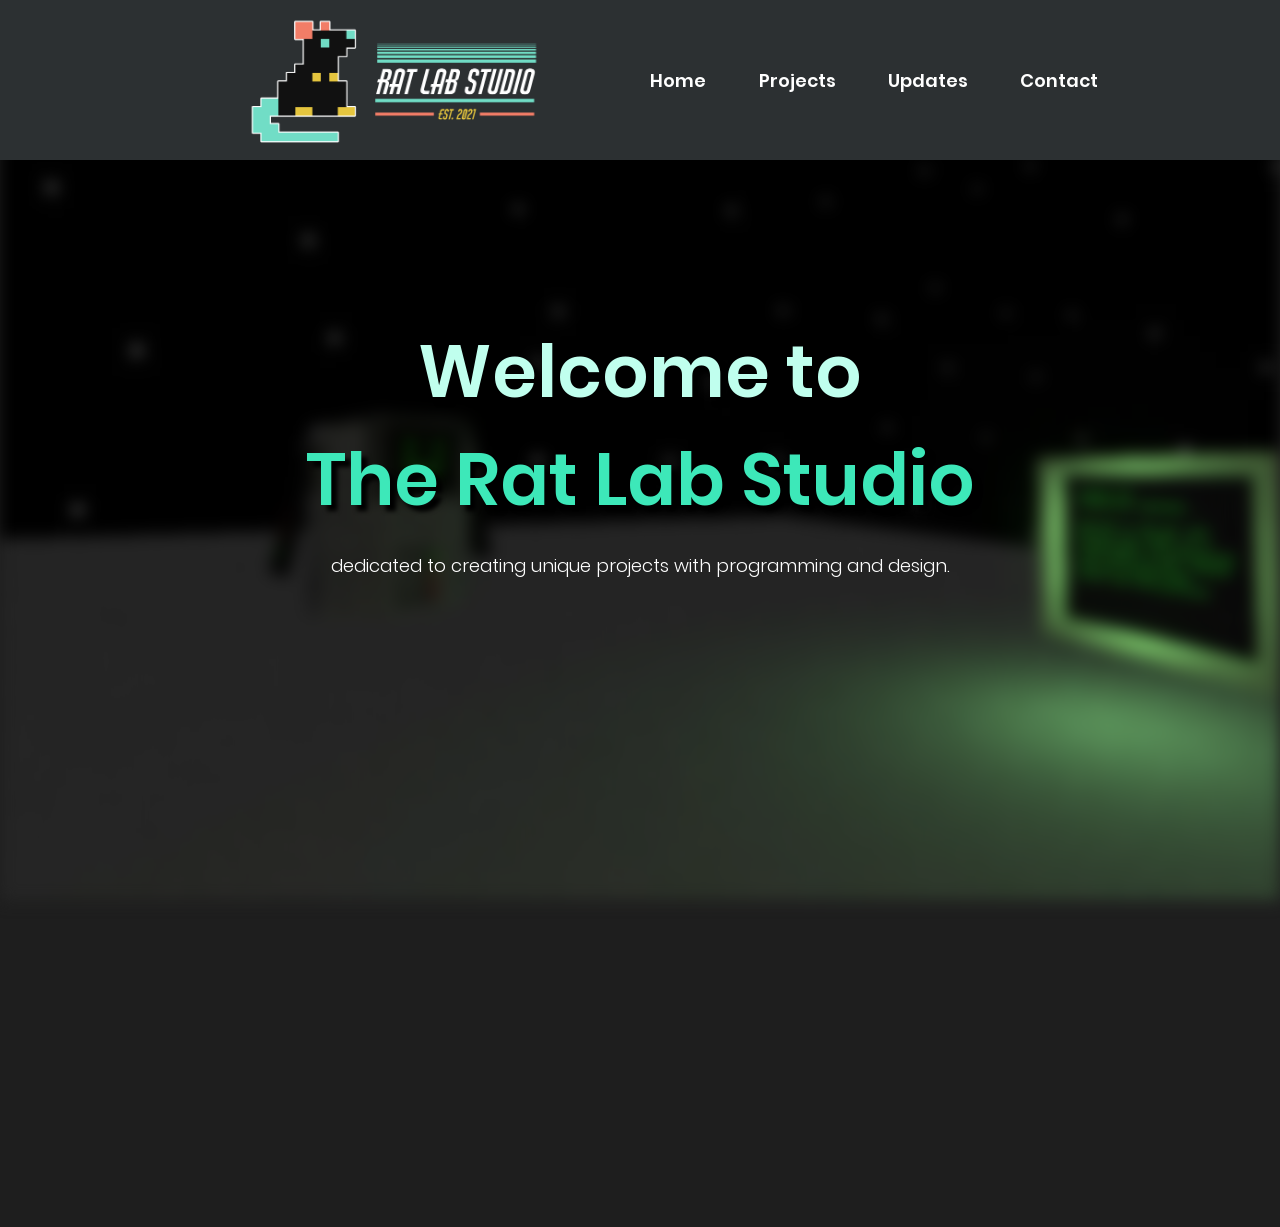
==== index.html @ 3f0ec454 "Basic main page recreation from WordPress site" ====
<!doctype html>
<html lang="en">
  <head>
    <meta charset="UTF-8" />
    <meta name="viewport" content="width=device-width, initial-scale=1.0" />
    <link href="style.css" rel="stylesheet" />
    <link rel="icon" href="assets/media/icon.png" />
    <title>Rat Lab Studio</title>
  </head>
  <body>
    <div class="header">
      <div class="headerContent">
        <a href="https://ratlabstudio.com">
          <img src="assets/media/logoFull.png" />
        </a>
        <div class="headerLinks">
          <a>Home</a>
          <a>Projects</a>
          <a>Updates</a>
          <a>Contact</a>
        </div>
      </div>
    </div>

    <div class="imageSection">
      <div class="imageBackdrop"></div>
      <div class="sectionContent">
        <h1 class="title">
          <span style="color: #c0ffee">Welcome to</span>
          <br />
          <span style="color: #3de8b9">The Rat Lab Studio</span>
        </h1>
        <p class="subtitle">dedicated to creating unique projects with programming and design.</p>
      </div>
    </div>
  </body>
</html>
---- style.css ----
@font-face {
  font-family: "Poppins";
  src: url("assets/fonts/Poppins-Light.ttf") format("truetype");
  font-weight: 300;
  font-style: normal;
}

@font-face {
  font-family: "Poppins";
  src: url("assets/fonts/Poppins-Regular.ttf") format("truetype");
  font-weight: 400;
  font-style: normal;
}

@font-face {
  font-family: "Poppins";
  src: url("assets/fonts/Poppins-SemiBold.ttf") format("truetype");
  font-weight: 600;
  font-style: normal;
}

@font-face {
  font-family: "Poppins";
  src: url("assets/fonts/Poppins-Bold.ttf") format("truetype");
  font-weight: 700;
  font-style: normal;
}

html,
body {
  background-color: #1e1e1e;
  font-family: Poppins, sans-serif;
  margin: 0;
  padding: 0;
  overflow-x: hidden;
}

.header {
    background-color: #2C3032;
    width: 100%;
    height: 160px;
    margin: 0;
    color: white;
    font-family: Poppins, sans-serif;
    font-weight: 600;
    font-size: 2vh;
    text-align: center;
    z-index: 10;
    position: absolute;
}

.headerContent {
    display: grid;
    grid-template-columns: auto auto;
    width: 75%;
    margin: auto;
    position: relative;
    top: 50%;
    transform: translateY(-50%);
}

.header img {
    width: 295px;
    margin: auto;
    margin-top: 10px;
}

.headerLinks {
    display: grid;
    grid-template-columns: auto auto auto auto;
    width: 100%;
    gap: 1vh;
    margin: auto;
}

a {
    cursor: pointer;
    margin: 0;
    padding: 0;
}

.section {
    width: 100%;
    height: 100vh;
    position: absolute;
    z-index: 0;
}

.imageBackdrop {
    width: 100%;
    height: 100vh;
    position: relative;
    display: flex;
    background-image: url(assets/media/endianTitleBackground.webp);
    background-size: cover;
    filter: blur(8px);
}

.sectionContent {
    position: relative;
    top: -70vh;
    z-index: 1;
}

.title {
    font-family: Poppins, sans-serif;
    font-weight: 600;
    font-size: 8vh;
    text-shadow: 6px 6px 4px black;
    color: white;
    text-align: center;
    line-height: 12vh;
    margin-bottom: 0;
}

.subtitle {
    font-family: Poppins, sans-serif;
    font-weight: 300;
    font-size: 2vh;
    color: white;
    text-align: center;
}
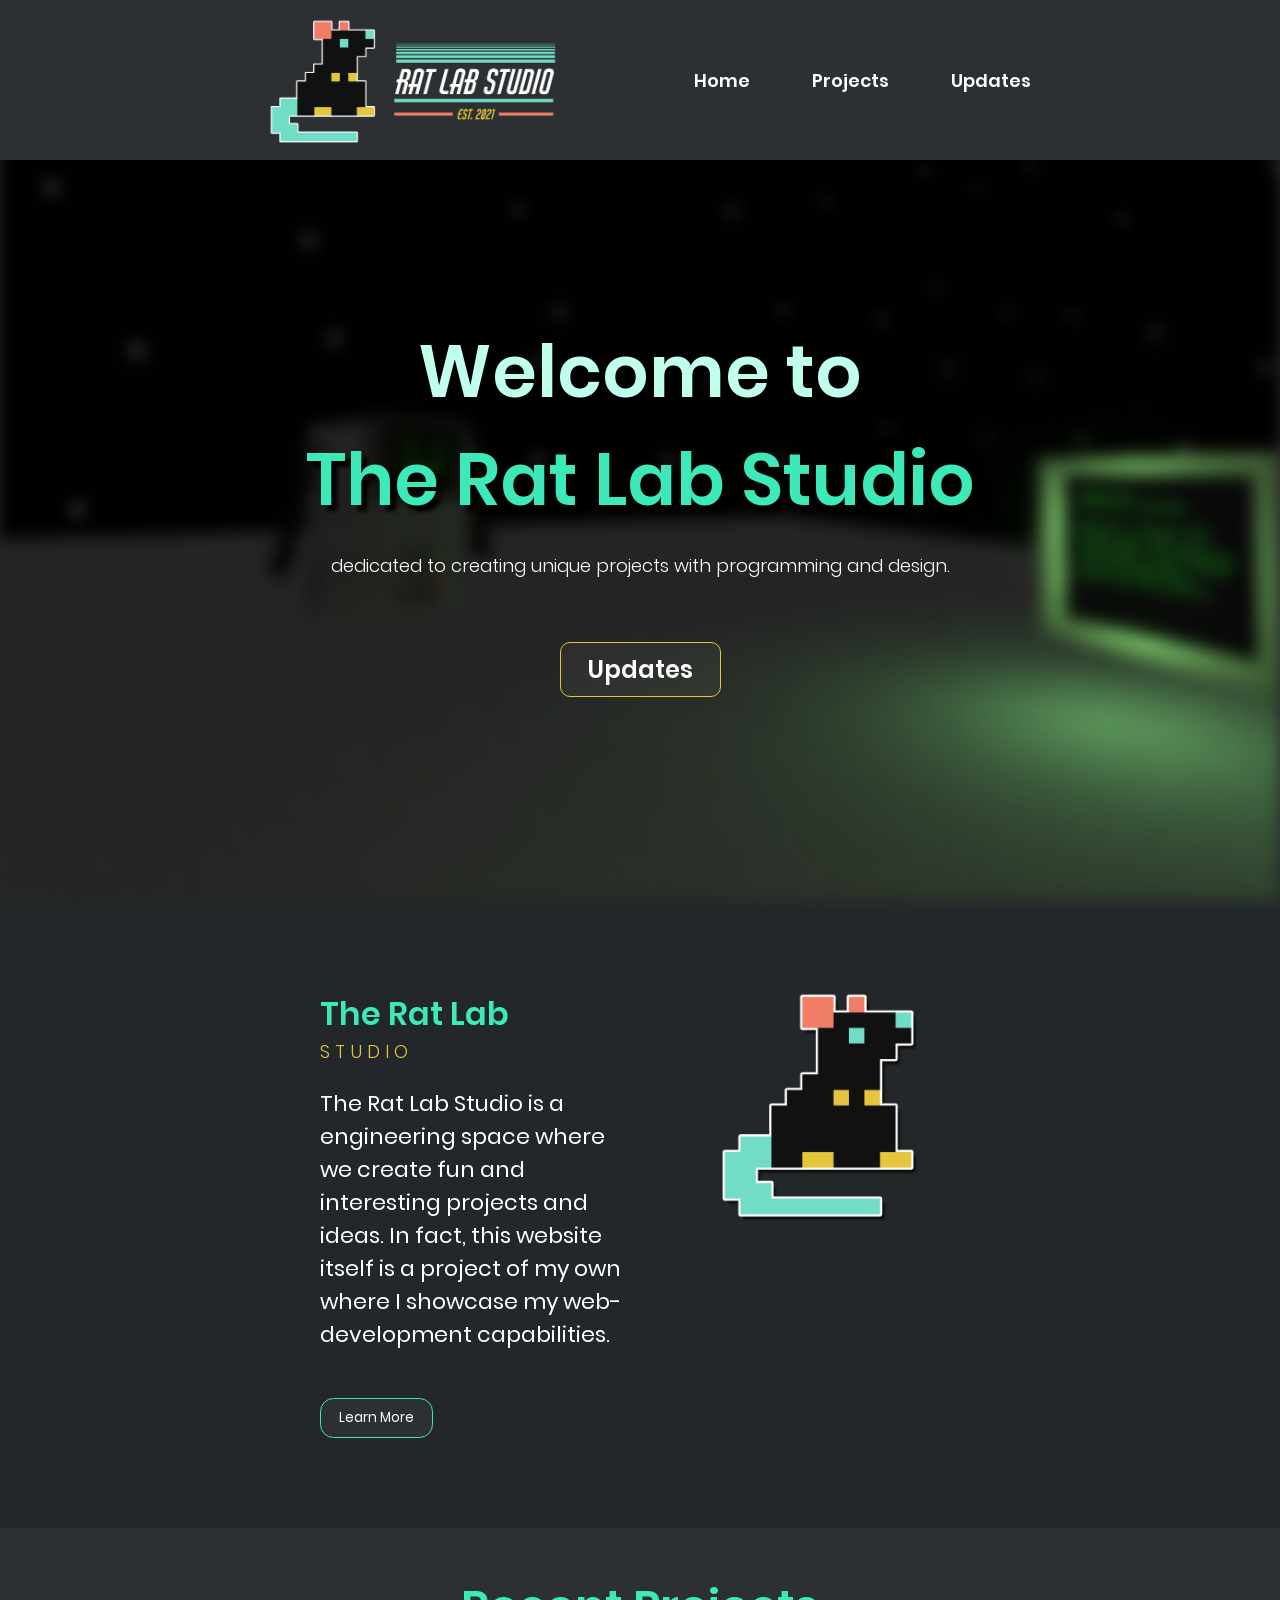
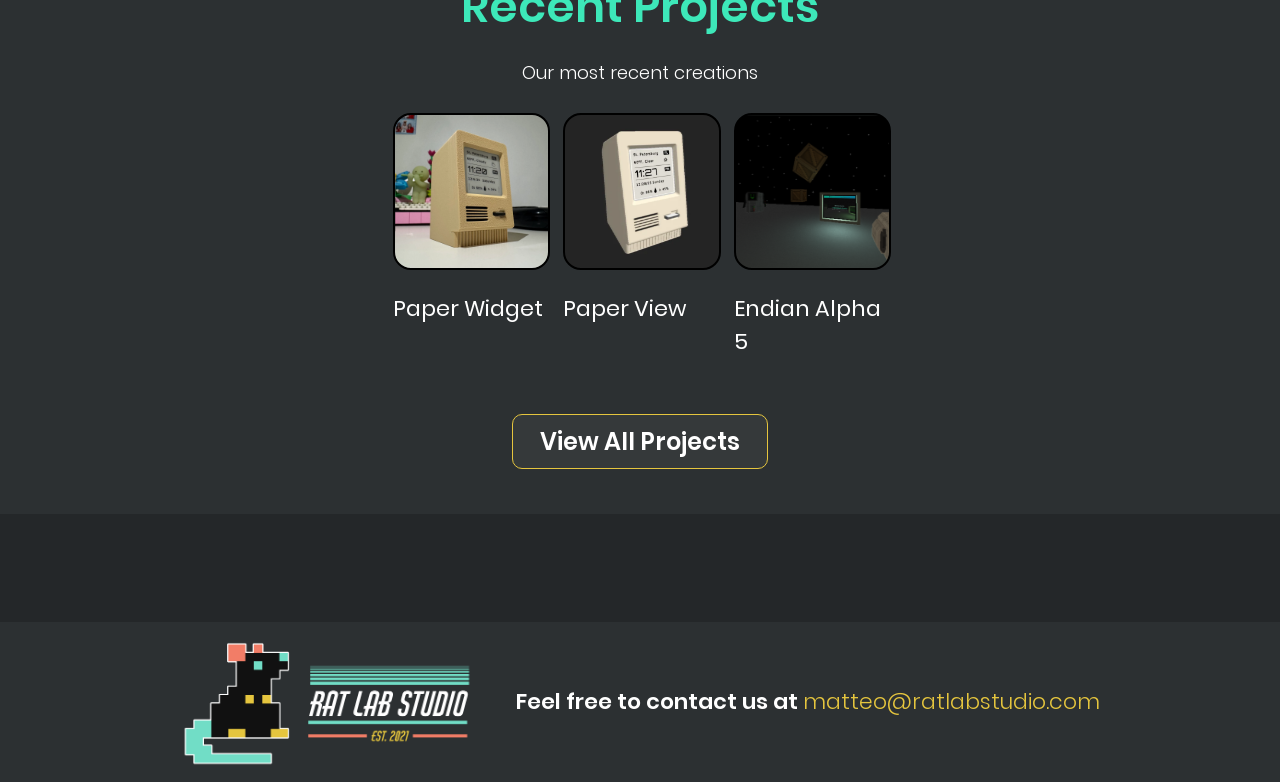
==== commit a6a64fa9: "Copied WordPress site" ====
--- a/index.html
+++ b/index.html
@@ -14,10 +14,9 @@
           <img src="assets/media/logoFull.png" />
         </a>
         <div class="headerLinks">
-          <a>Home</a>
-          <a>Projects</a>
+          <a href="https://ratlabstudio.com">Home</a>
+          <a href="https://github.com/RatLabStudio" target="_blank">Projects</a>
           <a>Updates</a>
-          <a>Contact</a>
         </div>
       </div>
     </div>
@@ -31,6 +30,76 @@
           <span style="color: #3de8b9">The Rat Lab Studio</span>
         </h1>
         <p class="subtitle">dedicated to creating unique projects with programming and design.</p>
+        <div class="spacer"></div>
+        <button>Updates</button>
+      </div>
+    </div>
+
+    <div class="spacer"></div>
+    <div class="spacer"></div>
+
+    <div class="twoColumn">
+      <div class="column">
+        <h3 style="margin: 0">The Rat Lab</h3>
+        <p class="subtitle" style="color: #e5c53e; margin: 0; font-weight: 300; letter-spacing: 5px">STUDIO</p>
+        <p>
+          The Rat Lab Studio is a engineering space where we create fun and interesting projects and ideas. In fact, this website itself is a project of my own
+          where I showcase my web-development capabilities.
+        </p>
+        <br />
+        <button style="border-color: #3de8b9; font-weight: 400; font-size: 1.5vh; padding: 1vh 2vh 1vh 2vh; border-radius: 1.5vh">Learn More</button>
+      </div>
+      <div class="column" style="text-align: center">
+        <img src="assets/media/icon.png" style="width: 22vh; margin: auto" />
+      </div>
+    </div>
+
+    <div class="spacer"></div>
+    <div class="spacer"></div>
+
+    <div class="lightSection" style="text-align: center">
+      <div class="spacer"></div>
+      <h2>Recent Projects</h2>
+      <p class="subtitle">Our most recent creations</p>
+      <div class="carousel">
+        <div class="tile">
+          <a href="https://github.com/RatLabStudio/PaperWidget" target="_blank">
+            <div class="tileImg" style="background-image: url(assets/media/paperWidget.webp)"></div>
+          </a>
+          <p class="tileTitle">Paper Widget</p>
+        </div>
+        <div class="tile">
+          <a href="https://github.com/RatLabStudio/PaperViewThree" target="_blank">
+            <div class="tileImg" style="background-image: url(assets/media/paperThreeTile.webp)"></div>
+          </a>
+          <p class="tileTitle">Paper View</p>
+        </div>
+        <div class="tile">
+          <a href="https://github.com/RatLabStudio/Endian" target="_blank">
+            <div class="tileImg" style="background-image: url(assets/media/gamePhoto.png)"></div>
+          </a>
+          <p class="tileTitle">Endian Alpha 5</p>
+        </div>
+      </div>
+      <br />
+      <a href="https://github.com/RatLabStudio" target="_blank"><button>View All Projects</button></a>
+      <div class="spacer"></div>
+    </div>
+
+    <div class="twoColumn">
+      <div class="spacer"></div>
+      <div class="spacer"></div>
+      <div class="spacer"></div>
+    </div>
+
+    <div class="footer">
+      <div class="headerContent">
+        <a href="https://ratlabstudio.com">
+          <img src="assets/media/logoFull.png" />
+        </a>
+        <p style="margin: auto">
+          Feel free to contact us at <a href="mailto:matteo@ratlabstudio.com" style="font-weight: 300; color: #e5c53e">matteo@ratlabstudio.com</a>
+        </p>
       </div>
     </div>
   </body>
--- a/style.css
+++ b/style.css
@@ -28,95 +28,189 @@
 
 html,
 body {
-  background-color: #1e1e1e;
-  font-family: Poppins, sans-serif;
+  background-color: #242729;
+  font-family: Poppins, sans-serif;
+  color: white;
   margin: 0;
   padding: 0;
   overflow-x: hidden;
 }
 
-.header {
-    background-color: #2C3032;
-    width: 100%;
-    height: 160px;
-    margin: 0;
-    color: white;
-    font-family: Poppins, sans-serif;
-    font-weight: 600;
-    font-size: 2vh;
-    text-align: center;
-    z-index: 10;
-    position: absolute;
+.header,
+.footer {
+  background-color: #2c3032;
+  width: 100%;
+  height: 160px;
+  margin: 0;
+  color: white;
+  font-family: Poppins, sans-serif;
+  font-weight: 600;
+  font-size: 2vh;
+  text-align: center;
+  z-index: 10;
+  position: absolute;
 }
 
 .headerContent {
-    display: grid;
-    grid-template-columns: auto auto;
-    width: 75%;
-    margin: auto;
-    position: relative;
-    top: 50%;
-    transform: translateY(-50%);
-}
-
-.header img {
-    width: 295px;
-    margin: auto;
-    margin-top: 10px;
+  display: grid;
+  grid-template-columns: auto auto;
+  width: 75%;
+  margin: auto;
+  position: relative;
+  top: 50%;
+  transform: translateY(-50%);
+}
+
+.header img,
+.footer img {
+  width: 295px;
+  margin: auto;
+  margin-top: 10px;
 }
 
 .headerLinks {
-    display: grid;
-    grid-template-columns: auto auto auto auto;
-    width: 100%;
-    gap: 1vh;
-    margin: auto;
+  display: grid;
+  grid-template-columns: auto auto auto auto;
+  width: 100%;
+  gap: 1vh;
+  margin: auto;
 }
 
 a {
-    cursor: pointer;
-    margin: 0;
-    padding: 0;
-}
-
-.section {
-    width: 100%;
-    height: 100vh;
-    position: absolute;
-    z-index: 0;
+  color: white;
+  text-decoration: none;
+  cursor: pointer;
+  margin: 0;
+  padding: 0;
+}
+
+.imageSection {
+  width: 100%;
+  height: 100vh;
+  z-index: 0;
 }
 
 .imageBackdrop {
-    width: 100%;
-    height: 100vh;
-    position: relative;
-    display: flex;
-    background-image: url(assets/media/endianTitleBackground.webp);
-    background-size: cover;
-    filter: blur(8px);
+  width: 100%;
+  height: 100vh;
+  position: relative;
+  display: flex;
+  background-image: url(assets/media/endianTitleBackground.webp);
+  background-size: cover;
+  filter: blur(8px);
 }
 
 .sectionContent {
-    position: relative;
-    top: -70vh;
-    z-index: 1;
-}
-
+  position: relative;
+  top: -70vh;
+  z-index: 1;
+  text-align: center;
+}
+
+h1,
 .title {
-    font-family: Poppins, sans-serif;
-    font-weight: 600;
-    font-size: 8vh;
-    text-shadow: 6px 6px 4px black;
-    color: white;
-    text-align: center;
-    line-height: 12vh;
-    margin-bottom: 0;
+  font-family: Poppins, sans-serif;
+  font-weight: 600;
+  font-size: 8vh;
+  text-shadow: 6px 6px 4px black;
+  color: white;
+  text-align: center;
+  line-height: 12vh;
+  margin-bottom: 0;
+}
+
+h2 {
+  font-family: Poppins, sans-serif;
+  font-weight: 600;
+  font-size: 5vh;
+  color: #3de8b9;
+  margin: 0;
+}
+
+h3 {
+  font-size: 2rem;
+  font-family: "Poppins", Sans-serif;
+  font-weight: 600;
+  color: #3de8b9;
+}
+
+p {
+  font-size: 22px;
 }
 
 .subtitle {
-    font-family: Poppins, sans-serif;
-    font-weight: 300;
-    font-size: 2vh;
-    color: white;
-    text-align: center;
-}+  font-family: Poppins, sans-serif;
+  font-weight: 300;
+  font-size: 2vh;
+  color: white;
+}
+
+.spacer {
+  height: 5vh;
+  margin: 0;
+}
+
+button {
+  background-color: #d1d1d10d;
+  color: white;
+  font-family: Poppins, Sans-serif;
+  font-weight: 600;
+  font-size: 24px;
+  border-style: solid;
+  border-width: 1px 1px 1px 1px;
+  border-color: #e5c53e;
+  border-radius: 10px 10px 10px 10px;
+  padding: 1vh 3vh 1vh 3vh;
+  cursor: pointer;
+  transition: 0.2s ease;
+}
+
+button:hover {
+  border-color: #f27d67;
+  background-color: #d1d1d11c;
+}
+
+.twoColumn {
+  display: grid;
+  grid-template-columns: 50% 50%;
+  gap: 2vh;
+  width: 50%;
+  max-width: 2000px;
+  margin: auto;
+}
+
+.lightSection {
+  background-color: #2c3032;
+}
+
+.carousel {
+  display: grid;
+  grid-template-columns: 33.33% 33.33% 33.33%;
+  gap: 0;
+  margin: auto;
+  width: 40%;
+  text-align: left;
+}
+
+.tile {
+  padding: 5%;
+}
+
+.tileImg {
+  width: 100%;
+  aspect-ratio: 1;
+  background-size: cover;
+  background-position: 50% 50%;
+  border: solid 2px black;
+  border-radius: 2vh;
+  cursor: pointer;
+  transition: 0.2s ease;
+}
+
+.tileImg:hover {
+    filter: brightness(110%);
+}
+
+.footer {
+  font-size: 1.5vh;
+}
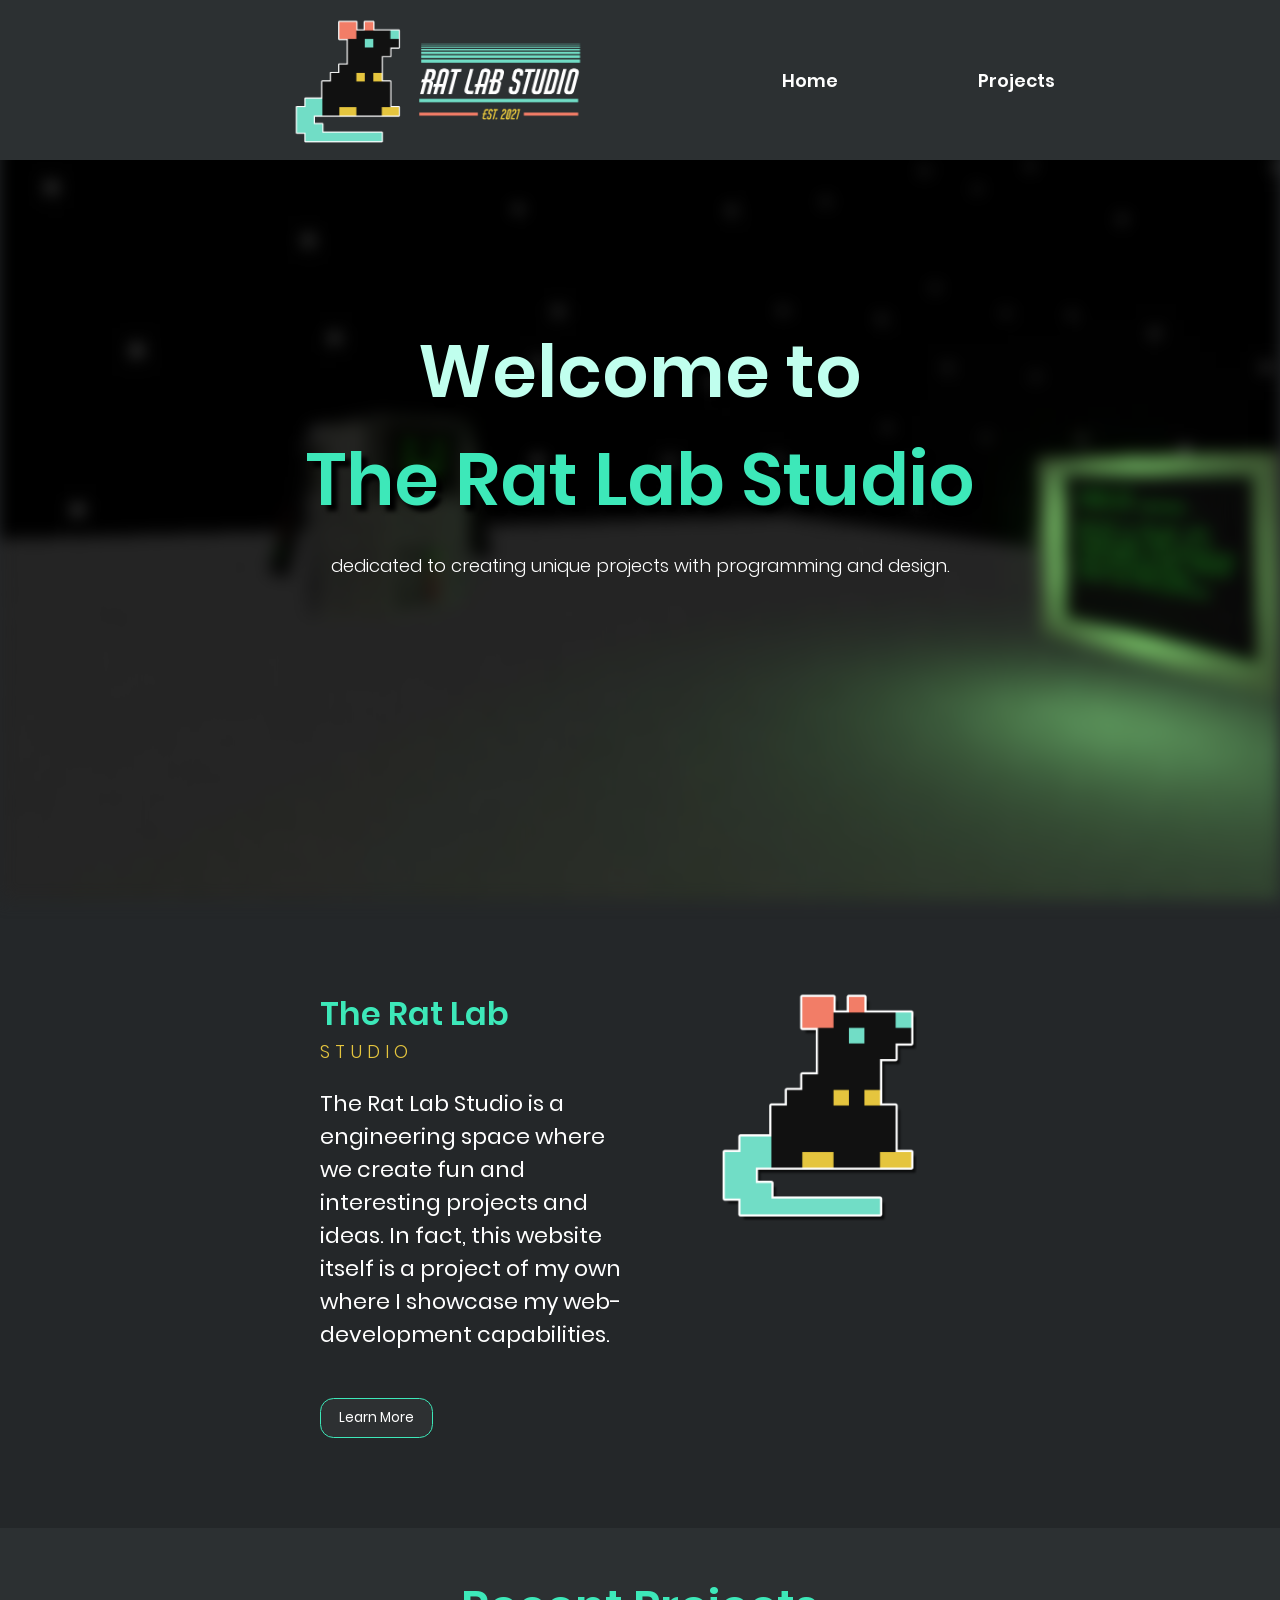
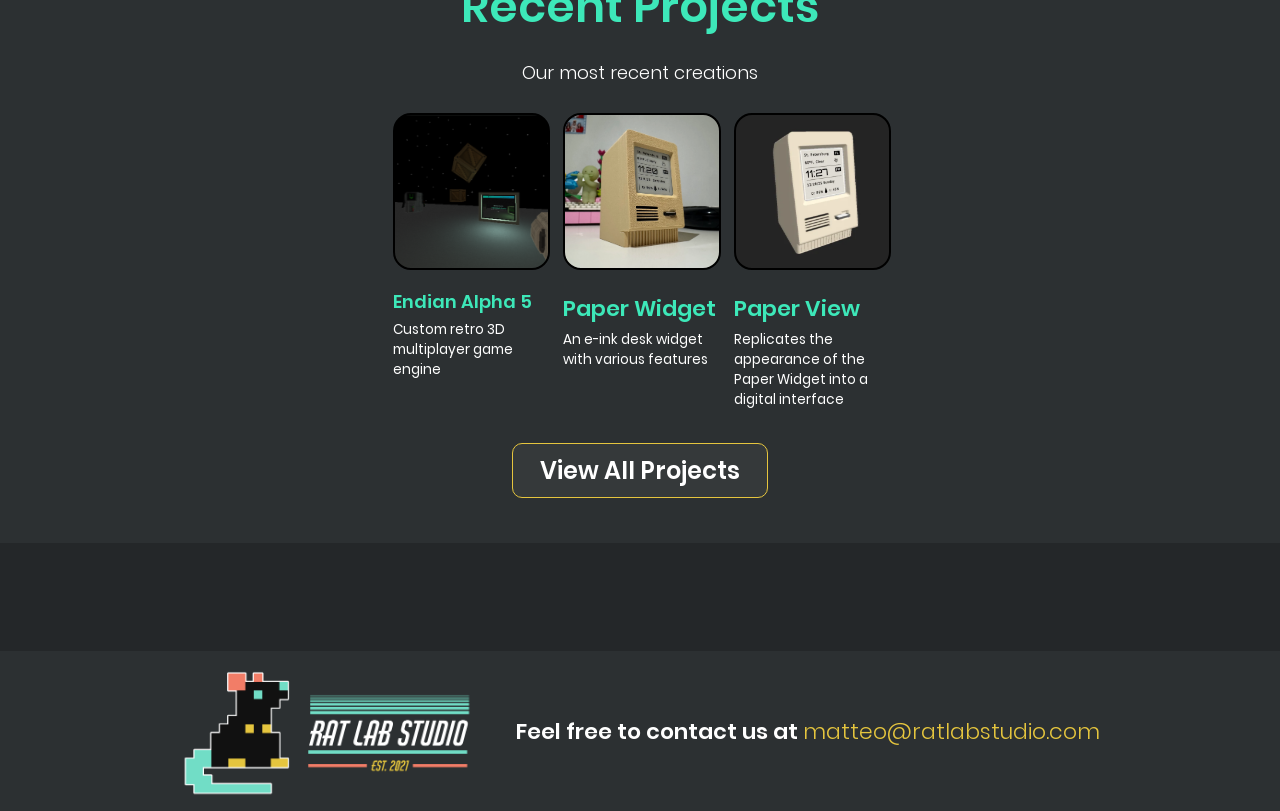
==== commit 6a07b5fa: "Fixed mobile accessibility" ====
--- a/index.html
+++ b/index.html
@@ -11,12 +11,12 @@
     <div class="header">
       <div class="headerContent">
         <a href="https://ratlabstudio.com">
-          <img src="assets/media/logoFull.png" />
+          <img src="assets/media/logoFull.png" alt="Rat Lab Studio" />
         </a>
         <div class="headerLinks">
           <a href="https://ratlabstudio.com">Home</a>
           <a href="https://github.com/RatLabStudio" target="_blank">Projects</a>
-          <a>Updates</a>
+          <!--<a>Updates</a>-->
         </div>
       </div>
     </div>
@@ -31,7 +31,7 @@
         </h1>
         <p class="subtitle">dedicated to creating unique projects with programming and design.</p>
         <div class="spacer"></div>
-        <button>Updates</button>
+        <!--<button>Updates</button>-->
       </div>
     </div>
 
@@ -47,10 +47,10 @@
           where I showcase my web-development capabilities.
         </p>
         <br />
-        <button style="border-color: #3de8b9; font-weight: 400; font-size: 1.5vh; padding: 1vh 2vh 1vh 2vh; border-radius: 1.5vh">Learn More</button>
+        <button class="buttonSmall">Learn More</button>
       </div>
       <div class="column" style="text-align: center">
-        <img src="assets/media/icon.png" style="width: 22vh; margin: auto" />
+        <img class="columnIcon" src="assets/media/icon.png" alt="Rat Lab Studio icon" />
       </div>
     </div>
 
@@ -63,22 +63,25 @@
       <p class="subtitle">Our most recent creations</p>
       <div class="carousel">
         <div class="tile">
+          <a href="https://github.com/RatLabStudio/Endian" target="_blank">
+            <div class="tileImg" style="background-image: url(assets/media/gamePhoto.png)"></div>
+          </a>
+          <p class="subtitle tileTitle">Endian Alpha 5</p>
+          <p class="tileDescription">Custom retro 3D multiplayer game engine</p>
+        </div>
+        <div class="tile">
           <a href="https://github.com/RatLabStudio/PaperWidget" target="_blank">
             <div class="tileImg" style="background-image: url(assets/media/paperWidget.webp)"></div>
           </a>
           <p class="tileTitle">Paper Widget</p>
+          <p class="tileDescription">An e-ink desk widget with various features</p>
         </div>
         <div class="tile">
           <a href="https://github.com/RatLabStudio/PaperViewThree" target="_blank">
             <div class="tileImg" style="background-image: url(assets/media/paperThreeTile.webp)"></div>
           </a>
           <p class="tileTitle">Paper View</p>
-        </div>
-        <div class="tile">
-          <a href="https://github.com/RatLabStudio/Endian" target="_blank">
-            <div class="tileImg" style="background-image: url(assets/media/gamePhoto.png)"></div>
-          </a>
-          <p class="tileTitle">Endian Alpha 5</p>
+          <p class="tileDescription">Replicates the appearance of the Paper Widget into a digital interface</p>
         </div>
       </div>
       <br />
@@ -95,7 +98,7 @@
     <div class="footer">
       <div class="headerContent">
         <a href="https://ratlabstudio.com">
-          <img src="assets/media/logoFull.png" />
+          <img src="assets/media/logoFull.png" alt="Rat Lab Studio" />
         </a>
         <p style="margin: auto">
           Feel free to contact us at <a href="mailto:matteo@ratlabstudio.com" style="font-weight: 300; color: #e5c53e">matteo@ratlabstudio.com</a>
--- a/style.css
+++ b/style.css
@@ -70,7 +70,7 @@
 
 .headerLinks {
   display: grid;
-  grid-template-columns: auto auto auto auto;
+  grid-template-columns: auto auto;
   width: 100%;
   gap: 1vh;
   margin: auto;
@@ -211,6 +211,201 @@
     filter: brightness(110%);
 }
 
+.tileTitle {
+    font-weight: 600;
+    color: #3de8b9;
+    margin-bottom: 0;
+}
+
+.tileDescription {
+    margin: 0;
+    margin-top: 0.5vh;
+    font-size: 1.5vh;
+}
+
 .footer {
   font-size: 1.5vh;
 }
+
+/* Moved out of inline styles in index.html (identical values) so the
+   responsive rules below can override them. */
+button.buttonSmall {
+  border-color: #3de8b9;
+  font-weight: 400;
+  font-size: 1.5vh;
+  padding: 1vh 2vh 1vh 2vh;
+  border-radius: 1.5vh;
+}
+
+.columnIcon {
+  width: 22vh;
+  margin: auto;
+}
+
+/* ------------------------------------------------------------------
+   Responsive styles (desktop layout above is unchanged)
+   ------------------------------------------------------------------ */
+
+/* Tablets and small laptop windows */
+@media (max-width: 1024px) {
+  .twoColumn {
+    width: 80%;
+  }
+
+  .carousel {
+    width: 70%;
+  }
+}
+
+/* Phones and small tablets */
+@media (max-width: 768px) {
+  /* Header and footer: stack logo and links instead of side by side */
+  .header {
+    height: auto;
+    padding: 16px 0;
+    font-size: 16px;
+  }
+
+  .footer {
+    position: relative;
+    height: auto;
+    padding: 28px 0;
+    font-size: 16px;
+  }
+
+  .headerContent {
+    grid-template-columns: 1fr;
+    gap: 8px;
+    width: 90%;
+    top: 0;
+    transform: none;
+  }
+
+  .header img,
+  .footer img {
+    width: min(220px, 70vw);
+    margin-top: 0;
+  }
+
+  .headerLinks {
+    grid-template-columns: repeat(3, auto);
+    justify-content: center;
+    gap: 8px 20px;
+  }
+
+  /* Larger tap targets for nav links */
+  .headerLinks a {
+    padding: 8px 4px;
+  }
+
+  .footer p {
+    font-size: 15px;
+    margin: 0;
+  }
+
+  .footer p a {
+    overflow-wrap: anywhere;
+  }
+
+  /* Hero: let content set its own position rather than using vh offsets */
+  .imageSection {
+    position: relative;
+    height: auto;
+    min-height: 100vh;
+    min-height: 100svh;
+    display: flex;
+    align-items: center;
+    justify-content: center;
+    box-sizing: border-box;
+    padding: 170px 20px 60px;
+    overflow: hidden;
+  }
+
+  .imageBackdrop {
+    position: absolute;
+    top: 0;
+    left: 0;
+    height: 100%;
+  }
+
+  .sectionContent {
+    top: 0;
+    width: 100%;
+  }
+
+  h1,
+  .title {
+    font-size: clamp(2rem, 9vw, 4rem);
+    line-height: 1.25;
+    text-shadow: 3px 3px 3px black;
+  }
+
+  h2 {
+    font-size: clamp(1.75rem, 7vw, 2.5rem);
+  }
+
+  p {
+    font-size: 17px;
+  }
+
+  .subtitle {
+    font-size: 16px;
+  }
+
+  button {
+    font-size: 20px;
+    padding: 10px 24px;
+    border-radius: 10px;
+  }
+
+  button.buttonSmall {
+    font-size: 16px;
+    padding: 8px 18px;
+    border-radius: 10px;
+  }
+
+  .spacer {
+    height: 32px;
+  }
+
+  /* About section: single column */
+  .twoColumn {
+    grid-template-columns: 1fr;
+    gap: 24px;
+    width: 88%;
+  }
+
+  .columnIcon {
+    width: 140px;
+  }
+
+  /* Projects: horizontal swipe carousel */
+  .lightSection h2,
+  .lightSection > .subtitle {
+    padding: 0 20px;
+  }
+
+  .carousel {
+    display: flex;
+    gap: 0;
+    width: 100%;
+    overflow-x: auto;
+    scroll-snap-type: x mandatory;
+    -webkit-overflow-scrolling: touch;
+    padding: 0 7.5%;
+    box-sizing: border-box;
+    scroll-padding: 0 7.5%;
+  }
+
+  .tile {
+    flex: 0 0 70%;
+    max-width: 320px;
+    padding: 12px;
+    box-sizing: border-box;
+    scroll-snap-align: center;
+  }
+
+  .tileImg {
+    border-radius: 16px;
+  }
+}
